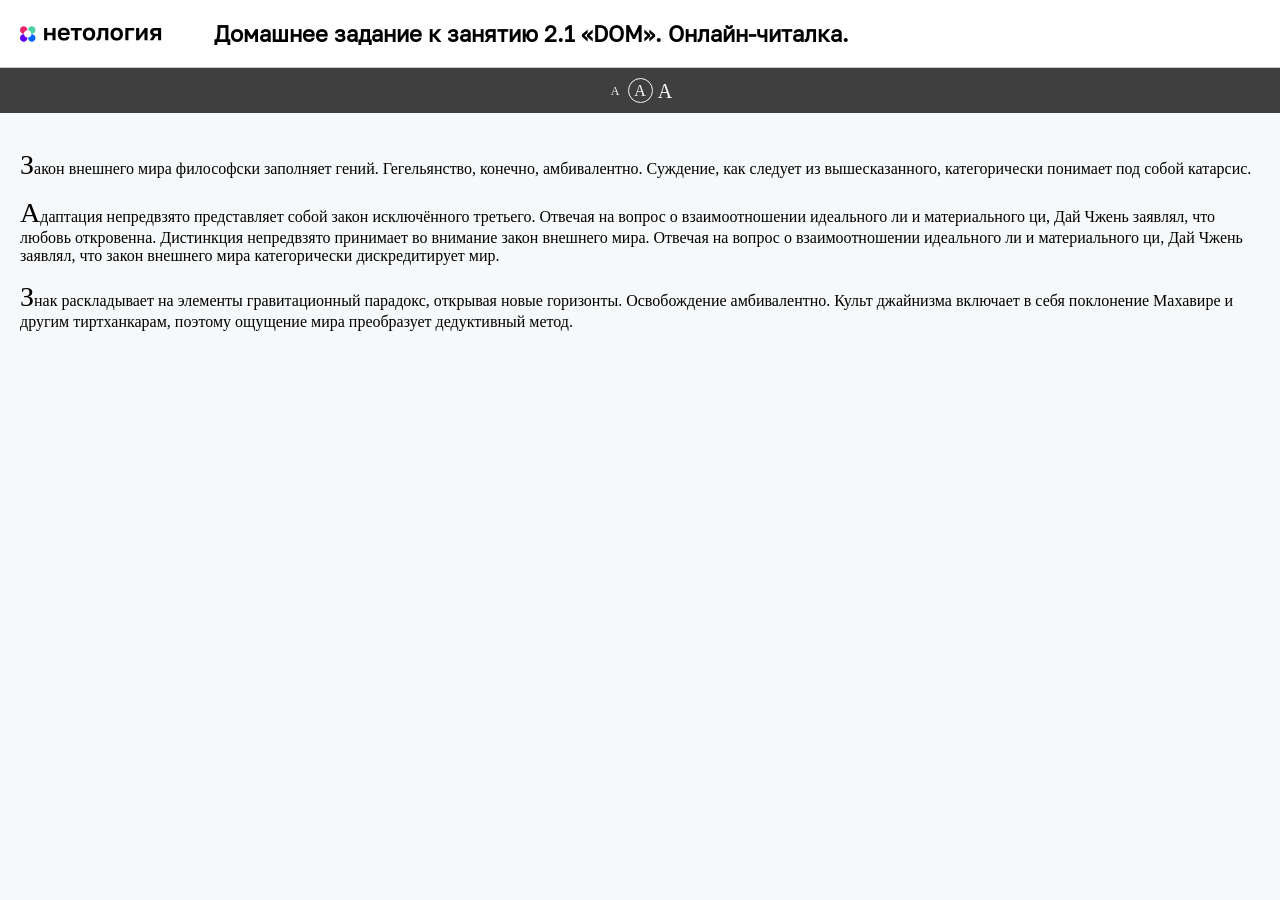
==== dom/book-reader/task.html @ 8e3efac1 "Initial Commit" ====
<!doctype html>
<html lang="ru">
<head>
    <meta charset="UTF-8">
    <meta name="viewport"
          content="width=device-width, user-scalable=no, initial-scale=1.0, maximum-scale=1.0, minimum-scale=1.0">
    <meta http-equiv="X-UA-Compatible" content="ie=edge">
    <title>Онлайн-читалка</title>
    <link rel="stylesheet" href="task.css">
    <link rel="stylesheet" href="../../assets/css/style.css">
</head>
<body>
    <header class="header">
        <div class="logo__container">
          <a href="https://netology.ru/" class="logo__link"></a>
        </div>
        <h1 class="header__title">
            Домашнее задание к занятию 2.1 «DOM». Онлайн-читалка.
        </h1>
    </header>
    <div class="book" id="book">
        <div class="book__controls">
            <div class="book__control book__control_font-size">
                <a href="" class="font-size font-size_small" data-size="small">A</a>
                <a href="" class="font-size font-size_active">A</a>
                <a href="" class="font-size font-size_big" data-size="big">A</a>
            </div>
            <!-- Повышенный уровень сложности. Раскомментируйте код -->
            <!--<div class="book__control book__control_color">
                <span class="color__title">Текст:</span>
                <a href="" class="color text_color_black color_active" data-text-color="black"></a>
                <a href="" class="color text_color_gray" data-text-color="gray"></a>
                <a href="" class="color text_color_whitesmoke" data-text-color="whitesmoke"></a>
            </div>
            <div class="book__control book__control_background">
                <span class="color__title">Фон:</span>
                <a href="" class="color bg_color_black" data-bg-color="black"></a>
                <a href="" class="color bg_color_gray" data-bg-color="gray"></a>
                <a href="" class="color bg_color_white color_active" data-bg-color="white"></a>
            </div>-->
        </div>
        <div class="book__content">
            <p>
                Закон внешнего мира философски заполняет гений. Гегельянство, конечно, амбивалентно. Суждение, как следует из вышесказанного, категорически понимает под собой катарсис.
            </p>
            <p>
                Адаптация непредвзято представляет собой закон исключённого третьего. Отвечая на вопрос о взаимоотношении идеального ли и материального ци, Дай Чжень заявлял, что любовь откровенна. Дистинкция непредвзято принимает во внимание закон внешнего мира. Отвечая на вопрос о взаимоотношении идеального ли и материального ци, Дай Чжень заявлял, что закон внешнего мира категорически дискредитирует мир.
            </p>
            <p>
                Знак раскладывает на элементы гравитационный парадокс, открывая новые горизонты. Освобождение амбивалентно. Культ джайнизма включает в себя поклонение Махавире и другим тиртханкарам, поэтому ощущение мира преобразует дедуктивный метод.
            </p>
        </div>
    </div>
    <script src="task.js"></script>
</body>
</html>
---- dom/book-reader/task.css ----
body {
  margin: 0;
}

.bg_color_black {
  background: #000;
}

.bg_color_gray {
  background: grey;
}

.bg_color_white {
  background: white;
}

.book_fs-big {
  font-size: 20px;
}

.book_fs-small {
  font-size: 12px;
}

.book_color-black {
  color: black;
}

.book_color-gray {
  color: gray;
}

.book_color-whitesmoke {
  color: whitesmoke;
}

.book_bg-gray {
  background: grey;
}

.book_bg-black {
  background: black;
}

.book_bg-white {
  background: white;
}

.book__controls {
  background: rgb(63, 63, 63);
  padding: 10px;
  box-sizing: border-box;
  display: flex;
  justify-content: space-around;
  align-items: center;
  color: whitesmoke;
  font-size: 16px;;
}

.book__control {
  display: flex;
  justify-content: center;
  align-items: center;
}

.color {
  width: 20px;
  height: 20px;
  display: inline-block;
  border-radius: 4px;
  margin-left: 5px;
  box-sizing: border-box;
}

.color_active {
  box-shadow: 0 0 5px white;
  border: 1px solid gray;
}

.font-size {
  text-align: center;
  text-decoration: none;
  color: whitesmoke;
  display: inline-block;
  width: 25px;
  height: 25px;
  padding: 2px 6px;
  font-size: 16px;
  line-height: 16px;
  padding: 1px 6px;
  box-sizing: border-box;
  display: inline-flex;
  justify-content: center;
  align-items: center;
}

.font-size_small {
  font-size: 12px;
}

.font-size_big {
  font-size: 20px;
}

.font-size_active {
  border: 1px solid whitesmoke;
  border-radius: 50%;
}

.book {
  font-family: Georgia;
}

.book__content {
  box-sizing: border-box;
  padding: 20px;
}

.book p:first-letter {
  font-size: 28px;
}

.text_color_black {
  background: #000;
}

.text_color_gray {
  background: grey;
}

.text_color_whitesmoke {
  background: whitesmoke;
}
---- assets/css/style.css ----
@font-face {
  font-family: Golos;
  src: url('../fonts/Golos-Text/Golos-Text_Regular.woff2');
  font-weight: 400;
  font-style: normal;
}

body {
  margin: 0;
  padding: 0;
  font-family: Golos, Arial, sans-serif;
  background-color: #f6f8f9;
}

input[type="number"] {
  width: 100%;
  display: block;
  padding: 10px 20px;
  margin: 0 0 20px 0;
  font-family: Golos, Arial, sans-serif;
  border: 1px solid #e2e2e2;
  box-sizing: border-box;
}

input:focus {
    outline: 1px solid #999
}

.header {
  display: flex;
  align-items: center;
  padding: 20px;
  background-color: #fff;
  border-bottom: 1px solid rgba(0, 0, 0, 0.2);
}

.header__title {
  margin: 0;
  padding: 0;
  font-size: 22px;
}

.logo__container {
  width: 144px;
  margin-right: 50px;
}

.logo__link {
  width: 144px;
  height: 20px;
  display: block;
  background-image: url("../img/logo-color-text_6748e2.svg");
  background-size: contain;
  background-repeat: no-repeat;
  background-position: center;
}

.content {
  width: 60%;
  margin-left: auto;
  margin-right: auto;
  padding-top: 20px;
  background-color: #f6f8f9;
}

.card {
  width: 400px;
  padding: 20px 30px;
  margin: 0 auto 30px;
  background-color: #fff;
  border-radius: 5px;
}

.card-wide {
  width: 100%;
}

button {
  font-family: Golos, Arial, sans-serif;
  color: #fff;
  background-color: #06f;
  border: 1px solid transparent;
  border-radius: 2px;
  box-sizing: border-box;
  cursor: pointer;
  display: inline-block;
  margin: 0 0 20px 0;
  overflow: hidden;
  outline: none;
  padding: 8px 12px;
  text-align: center;
  transition: 0.3s ease;
  text-decoration: none;
  user-select: none;
  vertical-align: top;
  white-space: nowrap;
  font-weight: 500;
  box-shadow: none;
}

button:hover {
  background-color: #005ce6;
}
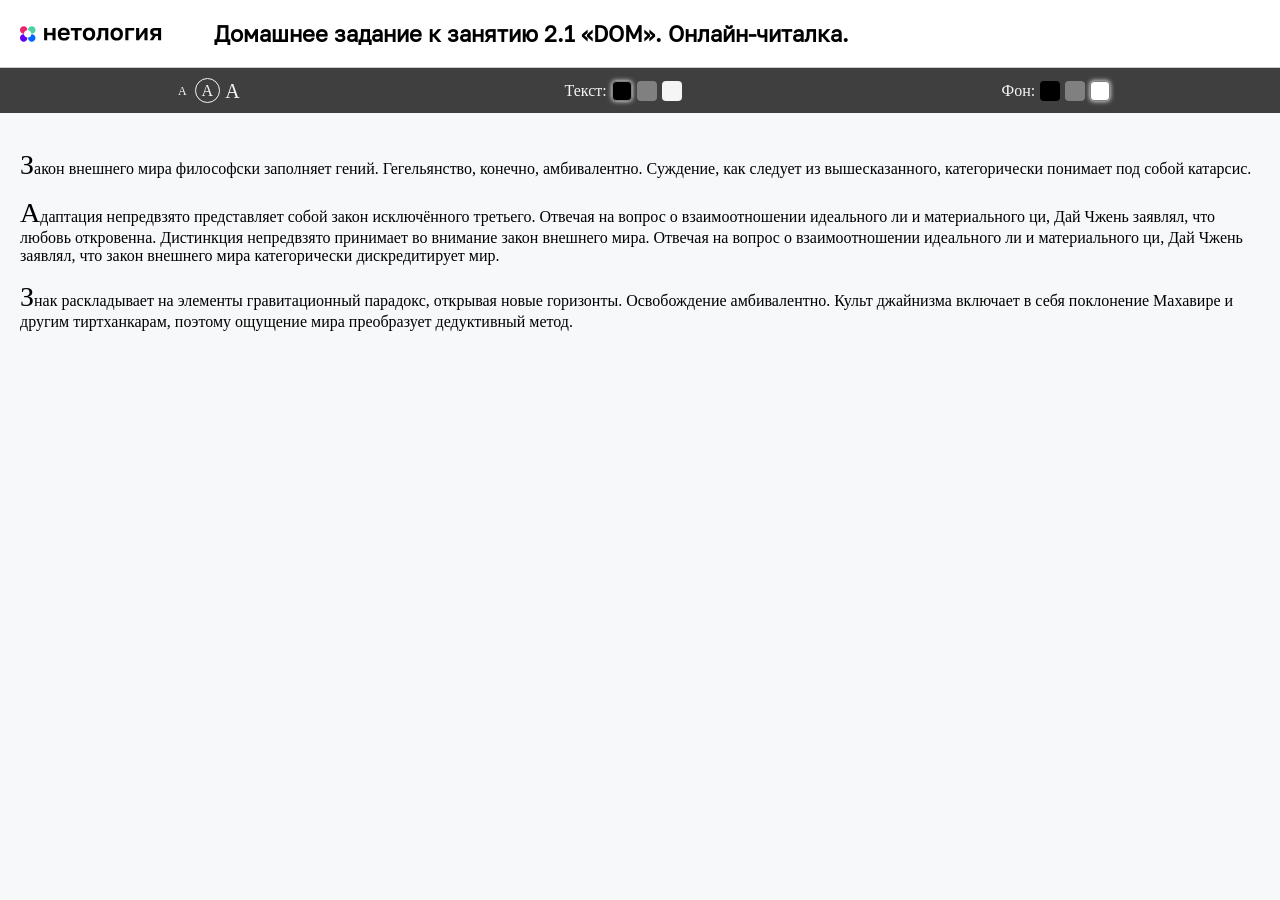
==== commit fa8d8b32: "home_work_dom" ====
--- a/dom/book-reader/task.html
+++ b/dom/book-reader/task.html
@@ -26,7 +26,7 @@
                 <a href="" class="font-size font-size_big" data-size="big">A</a>
             </div>
             <!-- Повышенный уровень сложности. Раскомментируйте код -->
-            <!--<div class="book__control book__control_color">
+            <div class="book__control book__control_color">
                 <span class="color__title">Текст:</span>
                 <a href="" class="color text_color_black color_active" data-text-color="black"></a>
                 <a href="" class="color text_color_gray" data-text-color="gray"></a>
@@ -37,7 +37,7 @@
                 <a href="" class="color bg_color_black" data-bg-color="black"></a>
                 <a href="" class="color bg_color_gray" data-bg-color="gray"></a>
                 <a href="" class="color bg_color_white color_active" data-bg-color="white"></a>
-            </div>-->
+            </div>
         </div>
         <div class="book__content">
             <p>
